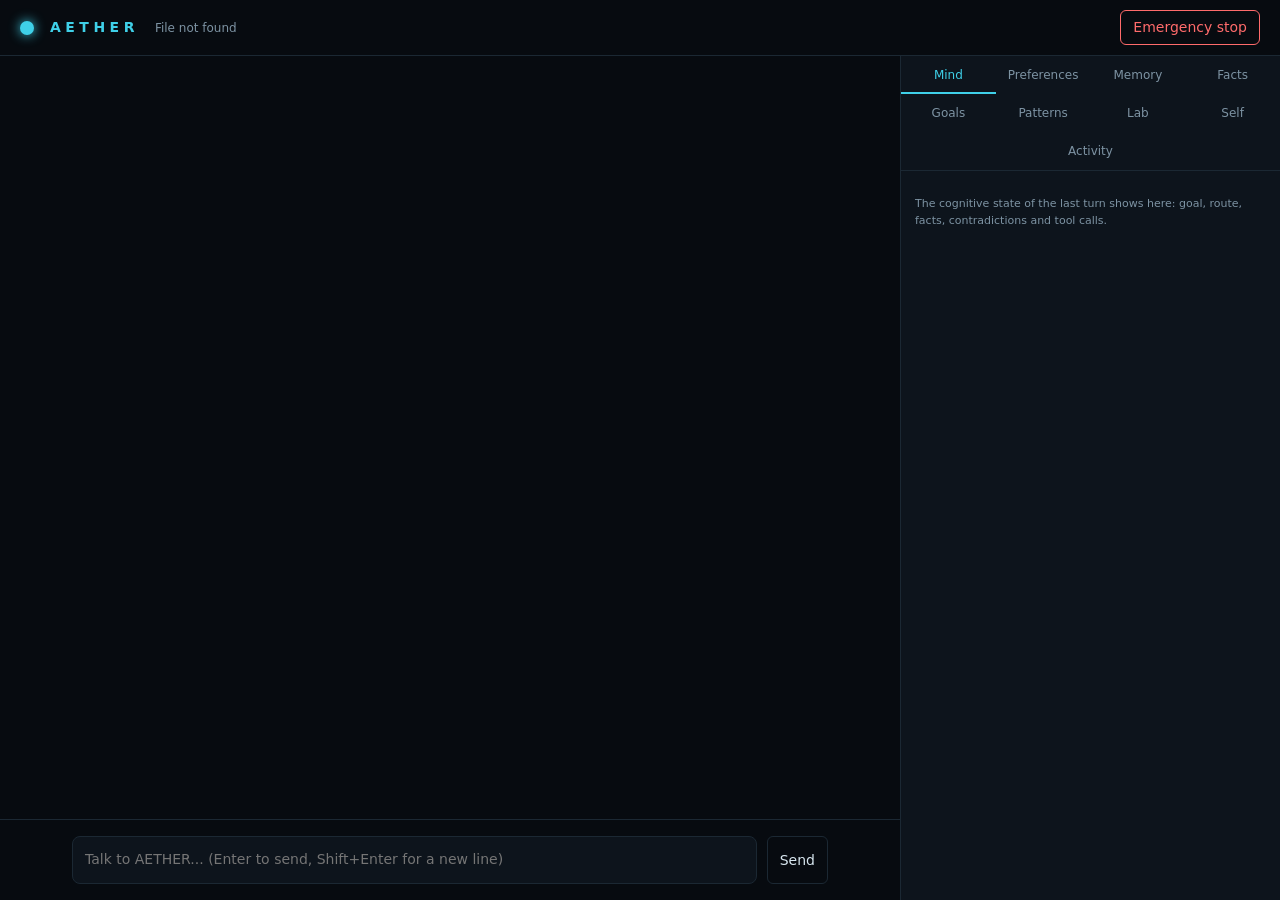
==== aether/interface/web/index.html @ 166e921b "Phase 11: encryption at rest, prompt-injection defence and suite, proactive engine, real-model evals" ====
<!doctype html>
<html lang="en">
<head>
<meta charset="utf-8">
<meta name="viewport" content="width=device-width, initial-scale=1">
<title>AETHER</title>
<style>
  :root {
    --bg: #070b10; --panel: #0d141c; --line: #1b2833; --text: #d7e6ef; --muted: #7d93a3;
    --accent: #3fd0e8; --accent-dim: #3fd0e81f; --warn: #f2b84b; --bad: #ff6b6b; --good: #5fd38d;
  }
  * { box-sizing: border-box; }
  body { margin: 0; background: var(--bg); color: var(--text); font: 14px/1.5 "Segoe UI", system-ui, sans-serif;
         height: 100vh; display: grid; grid-template-columns: 1fr 380px; grid-template-rows: 56px 1fr; }
  header { grid-column: 1 / 3; display: flex; align-items: center; gap: 16px; padding: 0 20px;
           border-bottom: 1px solid var(--line); }
  .logo { font-weight: 600; letter-spacing: .32em; color: var(--accent); }
  .orb { width: 14px; height: 14px; border-radius: 50%; background: var(--accent);
         box-shadow: 0 0 12px var(--accent); animation: pulse 2.4s ease-in-out infinite; }
  .orb.thinking { animation-duration: .6s; }
  @keyframes pulse { 50% { opacity: .35; transform: scale(.8); } }
  #status { color: var(--muted); font-size: 12px; flex: 1; }
  button { background: transparent; color: var(--text); border: 1px solid var(--line); border-radius: 6px;
           padding: 6px 12px; cursor: pointer; font: inherit; }
  button:hover { border-color: var(--accent); }
  #stop { border-color: var(--bad); color: var(--bad); }
  #stop.on { background: var(--bad); color: #000; }
  main { display: flex; flex-direction: column; min-height: 0; }
  #log { flex: 1; overflow-y: auto; padding: 24px max(24px, 8%); }
  .msg { max-width: 760px; margin: 0 0 18px; white-space: pre-wrap; }
  .msg.you { margin-left: auto; background: var(--accent-dim); border: 1px solid #3fd0e840;
             padding: 10px 14px; border-radius: 10px; width: fit-content; }
  .msg.ai::before { content: "AETHER"; display: block; font-size: 11px; letter-spacing: .2em; color: var(--accent); }
  .notice { color: var(--muted); font-size: 12px; margin: -10px 0 16px; }
  .notice.proactive { color: var(--warn); margin: 0 0 16px; white-space: pre-wrap; }
  form { display: flex; gap: 10px; padding: 16px max(24px, 8%); border-top: 1px solid var(--line); }
  textarea { flex: 1; resize: none; height: 48px; background: var(--panel); color: var(--text);
             border: 1px solid var(--line); border-radius: 8px; padding: 12px; font: inherit; }
  textarea:focus { outline: none; border-color: var(--accent); }
  aside { border-left: 1px solid var(--line); background: var(--panel); display: flex; flex-direction: column; min-height: 0; }
  nav { display: flex; flex-wrap: wrap; border-bottom: 1px solid var(--line); }
  nav button { flex: 1 0 25%; border: 0; border-radius: 0; padding: 10px 4px; color: var(--muted); font-size: 12px; }
  nav button.active { color: var(--accent); box-shadow: inset 0 -2px var(--accent); }
  #panel { flex: 1; overflow-y: auto; padding: 14px; font-size: 13px; }
  .row { border-bottom: 1px solid var(--line); padding: 8px 0; display: flex; gap: 8px; align-items: flex-start; }
  .row .grow { flex: 1; } .tag { font-size: 11px; color: var(--muted); }
  .row button { padding: 2px 8px; font-size: 11px; }
  h4 { margin: 14px 0 6px; font-size: 11px; letter-spacing: .15em; color: var(--accent); text-transform: uppercase; }
  .ok { color: var(--good); } .no { color: var(--bad); }
  #modal { position: fixed; inset: 0; background: #000a; display: none; place-items: center; }
  #modal .box { background: var(--panel); border: 1px solid var(--warn); border-radius: 10px; padding: 20px;
                max-width: 520px; white-space: pre-wrap; }
  #modal .box b { color: var(--warn); }
  @media (max-width: 860px) { body { grid-template-columns: 1fr; } aside { display: none; } }
</style>
</head>
<body>
<header>
  <div class="orb" id="orb"></div><div class="logo">AETHER</div>
  <div id="status">connecting...</div>
  <button id="stop" title="Block every computer action immediately">Emergency stop</button>
</header>
<main>
  <div id="log"></div>
  <form id="f"><textarea id="t" placeholder="Talk to AETHER... (Enter to send, Shift+Enter for a new line)"></textarea><button>Send</button></form>
</main>
<aside>
  <nav>
    <button data-tab="mind" class="active">Mind</button><button data-tab="prefs">Preferences</button>
    <button data-tab="memory">Memory</button><button data-tab="facts">Facts</button>
    <button data-tab="goals">Goals</button><button data-tab="patterns">Patterns</button><button data-tab="lab">Lab</button><button data-tab="self">Self</button><button data-tab="activity">Activity</button>
  </nav>
  <div id="panel"></div>
</aside>
<div id="modal"><div class="box"><b>Permission needed</b><p id="mtext"></p>
  <button id="allow">Allow</button> <button id="deny">Deny</button></div></div>
<script>
const $ = s => document.querySelector(s);
const esc = s => String(s ?? "").replace(/[&<>"]/g, c => ({"&":"&amp;","<":"&lt;",">":"&gt;",'"':"&quot;"}[c]));
let tab = "mind", lastState = null, pendingId = null;

async function api(path, opts = {}) {
  const r = await fetch(path, {headers: {"Content-Type": "application/json"}, ...opts});
  if (!r.ok) throw new Error((await r.json().catch(() => ({}))).detail || r.statusText);
  return r.json();
}
function add(cls, text) {
  const d = document.createElement("div"); d.className = cls; d.textContent = text;
  $("#log").appendChild(d); $("#log").scrollTop = 1e9;
}
function rate() {
  const d = document.createElement("div"); d.className = "notice";
  d.innerHTML = '<button data-v="1">👍</button> <button data-v="-1">👎</button>';
  d.querySelectorAll("button").forEach(b => b.onclick = async () => {
    await api("/api/feedback", {method: "POST", body: JSON.stringify({value: +b.dataset.v})}); d.textContent = "· thanks, noted"; });
  $("#log").appendChild(d);
}
async function refreshStatus() {
  const s = await api("/api/status");
  $("#status").textContent = (s.model_loaded ? "model loaded" : "no model: " + s.problem) +
    ` · ${s.embeddings} · ${s.memories} memories · ${s.facts} facts · network ${s.network ? "on" : "off"}`;
  $("#stop").classList.toggle("on", s.emergency_stop);
  $("#stop").textContent = s.emergency_stop ? "Stopped (click to resume)" : "Emergency stop";
}
$("#f").onsubmit = async e => {
  e.preventDefault();
  const text = $("#t").value.trim(); if (!text) return;
  $("#t").value = ""; add("msg you", text); $("#orb").classList.add("thinking");
  try {
    const r = await api("/api/chat", {method: "POST", body: JSON.stringify({text})});
    r.notices.forEach(n => add("notice", "· " + n)); add("msg ai", r.text); rate();
    lastState = r.state; render();
  } catch (err) { add("notice", "error: " + err.message); }
  $("#orb").classList.remove("thinking"); refreshStatus();
};
$("#t").onkeydown = e => { if (e.key === "Enter" && !e.shiftKey) { e.preventDefault(); $("#f").requestSubmit(); } };
$("#stop").onclick = async () => {
  const on = !$("#stop").classList.contains("on");
  await api(`/api/stop?engaged=${on}`, {method: "POST"}); refreshStatus();
};
document.querySelectorAll("nav button").forEach(b => b.onclick = () => {
  document.querySelectorAll("nav button").forEach(x => x.classList.remove("active"));
  b.classList.add("active"); tab = b.dataset.tab; render();
});
async function render() {
  const p = $("#panel");
  if (tab === "mind") {
    const s = lastState;
    if (!s) { p.innerHTML = '<p class="tag">The cognitive state of the last turn shows here: goal, route, facts, contradictions and tool calls.</p>'; return; }
    const list = (t, xs) => `<h4>${t}</h4>` + (xs && xs.length ? xs.map(x => `<div class="row">${esc(x)}</div>`).join("") : '<div class="tag">none</div>');
    p.innerHTML = `<h4>Goal</h4>${esc(s.current_goal)}<h4>Topic</h4>${esc(s.active_topic)}
      <h4>Route</h4>${esc(s.route.join(" + "))}<h4>Wellbeing</h4>${esc(s.wellness)}<h4>Confidence</h4>${(s.confidence*100).toFixed(0)}%`
      + list("Known facts", s.known_facts) + list("Contradictions", s.contradictions)
      + list("Uncertain", s.uncertain_hypotheses) + list("Tool calls", s.tool_log);
  } else if (tab === "prefs") {
    const prefs = await api("/api/preferences");
    p.innerHTML = `<div class="row"><input id="np" class="grow" placeholder="Add your own rule..." style="background:var(--bg);color:var(--text);border:1px solid var(--line);padding:6px"><button id="addp">Add</button></div>` +
      (prefs.map(x => `<div class="row"><div class="grow"><span class="${x.active ? "ok" : "no"}">${x.active ? "on" : "off"}</span> ${esc(x.instruction)}<div class="tag">${esc(x.key)} · ${esc(x.source)} · conf ${x.confidence.toFixed(2)}</div></div>
        <button data-k="${esc(x.key)}" data-a="${x.active ? "off" : "on"}">${x.active ? "Disable" : "Enable"}</button><button data-k="${esc(x.key)}" data-a="delete">Delete</button></div>`).join("") || '<p class="tag">Nothing learned yet. Tell AETHER what you like or hate about its replies.</p>');
    $("#addp").onclick = async () => { await api("/api/preferences", {method: "POST", body: JSON.stringify({key: "", action: "add", value: $("#np").value})}); render(); };
    p.querySelectorAll("button[data-k]").forEach(b => b.onclick = async () => {
      await api("/api/preferences", {method: "POST", body: JSON.stringify({key: b.dataset.k, action: b.dataset.a})}); render(); });
  } else if (tab === "memory") {
    const ms = await api("/api/memories");
    p.innerHTML = ms.map(m => `<div class="row"><div class="grow">${esc(m.text.slice(0, 220))}<div class="tag">#${m.id} · ${m.layer} · ${m.source} · conf ${m.confidence.toFixed(2)}</div></div><button data-m="${m.id}">Forget</button></div>`).join("") || '<p class="tag">No memories yet.</p>';
    p.querySelectorAll("button[data-m]").forEach(b => b.onclick = async () => { await api("/api/memories/" + b.dataset.m, {method: "DELETE"}); render(); });
  } else if (tab === "facts") {
    const fs = await api("/api/facts");
    p.innerHTML = fs.map(f => `<div class="row"><div class="grow">${esc(f.s)} <span class="tag">${esc(f.p)}</span> ${esc(f.o)}<div class="tag">${f.source} · ${f.confidence.toFixed(2)}</div></div><button data-f="${f.id}">Retract</button></div>`).join("") || '<p class="tag">The knowledge graph is empty.</p>';
    p.querySelectorAll("button[data-f]").forEach(b => b.onclick = async () => { await api("/api/facts/" + b.dataset.f, {method: "DELETE"}); render(); });
  } else if (tab === "goals") {
    const g = await api("/api/goals"), rem = await api("/api/reminders");
    p.innerHTML = `<div class="row"><input id="ng" class="grow" placeholder="Give AETHER a multi-step goal..." style="background:var(--bg);color:var(--text);border:1px solid var(--line);padding:6px"><button id="addg">Start</button></div>`
      + "<h4>Goals</h4>" + (g.goals.map(x => `<div class="row"><div class="grow">${esc(x.text)}<div class="tag">#${x.id} · ${x.status}</div></div><button data-g="${x.id}">Details</button>${x.status === "running" ? `<button data-c="${x.id}">Cancel</button>` : ""}</div>`).join("") || '<div class="tag">none</div>')
      + "<h4>Progress</h4>" + (g.progress.slice(-8).map(m => `<div class="tag">${esc(m)}</div>`).join("") || '<div class="tag">idle</div>')
      + "<h4>Reminders</h4>" + (rem.map(r => `<div class="row"><div class="grow">${esc(r.text)}<div class="tag">due ${r.due}</div></div><button data-r="${r.id}">Done</button></div>`).join("") || '<div class="tag">none</div>');
    $("#addg").onclick = async () => { await api("/api/goals", {method: "POST", body: JSON.stringify({text: $("#ng").value})}); render(); };
    p.querySelectorAll("button[data-g]").forEach(b => b.onclick = async () => {
      const d = await api("/api/goals/" + b.dataset.g); add("msg ai", d.report || d.tasks.map(t => `[${t.status}] (${t.agent}) ${t.description}`).join("\n")); });
    p.querySelectorAll("button[data-c]").forEach(b => b.onclick = async () => { await api(`/api/goals/${b.dataset.c}/cancel`, {method: "POST"}); render(); });
    p.querySelectorAll("button[data-r]").forEach(b => b.onclick = async () => { await api(`/api/reminders/${b.dataset.r}?status=done`, {method: "POST"}); render(); });
  } else if (tab === "patterns") {
    const os = await api("/api/observations");
    p.innerHTML = '<p class="tag">Patterns AETHER noticed. They are only used after you confirm them, and they are never diagnoses.</p>' +
      (os.map(o => `<div class="row"><div class="grow">${esc(o.text)}<div class="tag">${o.status} · conf ${o.confidence.toFixed(2)} · ${esc(o.evidence.slice(-1)[0] || "")}</div></div>
        ${o.status !== "confirmed" ? `<button data-o="${o.id}" data-s="confirmed">Confirm</button>` : ""}${o.status !== "rejected" ? `<button data-o="${o.id}" data-s="rejected">Reject</button>` : ""}<button data-o="${o.id}" data-s="delete">Delete</button></div>`).join("") || '<p class="tag">Nothing noticed yet.</p>');
    p.querySelectorAll("button[data-o]").forEach(b => b.onclick = async () => { await api(`/api/observations/${b.dataset.o}?status=${b.dataset.s}`, {method: "POST"}); render(); });
  } else if (tab === "lab") {
    const inp = 'style="width:100%;background:var(--bg);color:var(--text);border:1px solid var(--line);padding:6px;margin:4px 0"';
    const [cases, overrides] = await Promise.all([api("/api/eval"), api("/api/settings")]);
    p.innerHTML = `<h4>Optimization workspace</h4>
      <textarea id="ot" ${inp} rows="3" placeholder="essay:3:5:Wed; gym:1:3:Sun; slides:2:4:Fri"></textarea>
      <input id="oh" ${inp} value="4,4,4,4,4,6,6" title="hours per day, Mon..Sun">
      <select id="oa" ${inp}><option value="auto">GA vs annealing (best plan)</option><option value="pareto">NSGA-II (trade-off options)</option>
      <option value="tabu">Tabu search</option><option value="exact">Exact solver (name:hours:day[:after])</option></select>
      <button id="orun">Optimize</button><pre id="oout" style="white-space:pre-wrap"></pre>
      <h4>Retrieval eval set</h4>
      <input id="eq" ${inp} placeholder="a message, e.g. why does my flask app crash"><input id="ee" ${inp} placeholder="memory text that should come back (empty = nothing)">
      <button id="eadd">Add case</button> <button id="tune">Tune retrieval</button><pre id="tout" style="white-space:pre-wrap"></pre>`
      + cases.map(c => `<div class="row"><div class="grow">${esc(c.query)}<div class="tag">expect: ${esc(c.expect || "nothing")}</div></div><button data-e="${c.id}">Remove</button></div>`).join("")
      + `<h4>Learned settings</h4>` + (overrides.map(o => `<div class="row"><div class="grow">${esc(o.section)}.${esc(o.key)} = ${esc(o.value)}<div class="tag">was ${esc(o.previous)} · ${esc(o.reason)}</div></div><button data-rs="${esc(o.section)}" data-rk="${esc(o.key)}">Revert</button></div>`).join("") || '<div class="tag">none; aether.toml values are in use</div>');
    $("#orun").onclick = async () => { $("#oout").textContent = "running...";
      const r = await api("/api/optimize", {method: "POST", body: JSON.stringify({tasks: $("#ot").value, hours_per_day: $("#oh").value, algorithm: $("#oa").value})});
      $("#oout").textContent = r.text; };
    $("#eadd").onclick = async () => { await api("/api/eval", {method: "POST", body: JSON.stringify({query: $("#eq").value, expect: $("#ee").value})}); render(); };
    $("#tune").onclick = async () => { $("#tout").textContent = "tuning...";
      try { const r = await api("/api/tune", {method: "POST"});
        $("#tout").textContent = `F1 ${r.f1_before} -> ${r.f1_after} on ${r.cases} cases\nproposed ${JSON.stringify(r.proposed)}`;
        if (r.worth_applying && confirm("Apply the proposed retrieval settings?")) {
          await api("/api/settings", {method: "POST", body: JSON.stringify({section: "memory", values: r.proposed, reason: `PSO tuning F1 ${r.f1_before}->${r.f1_after}`})}); render(); }
      } catch (e) { $("#tout").textContent = e.message; } };
    p.querySelectorAll("button[data-e]").forEach(b => b.onclick = async () => { await api("/api/eval/" + b.dataset.e, {method: "DELETE"}); render(); });
    p.querySelectorAll("button[data-rs]").forEach(b => b.onclick = async () => {
      await api(`/api/settings/revert?section=${b.dataset.rs}&key=${b.dataset.rk}`, {method: "POST"}); render(); });
  } else if (tab === "self") {
    const [m, props, revs] = await Promise.all([api("/api/metrics"), api("/api/proposals"), api("/api/reviews")]);
    const kv = (k, v) => `<div class="row"><div class="grow">${k}</div><div>${esc(v)}</div></div>`;
    p.innerHTML = `<h4>Last 7 days</h4>` + (m.turns ? kv("Turns", m.turns) + kv("Median reply", (m.latency_ms.median/1000).toFixed(1) + " s")
      + kv("p95 reply", (m.latency_ms.p95/1000).toFixed(1) + " s") + kv("Tool success", m.tool_success_rate == null ? "n/a" : (m.tool_success_rate*100).toFixed(0) + "%")
      + kv("Verifier corrections", (m.verifier_revision_rate*100).toFixed(0) + "%") + kv("Feedback", `👍 ${m.feedback.positive} · 👎 ${m.feedback.negative}`)
      + kv("Routes", Object.entries(m.routes).map(([k, v]) => `${k} ${v}`).join(", ")) + kv("Avg confidence", (m.avg_confidence*100).toFixed(0) + "%")
      : '<div class="tag">No turns measured yet.</div>')
      + `<h4>Improvement proposals</h4>` + (props.filter(x => x.status === "proposed").map(x => `<div class="row"><div class="grow">${esc(x.title)}<div class="tag">${esc(x.rationale)}</div></div>
         <button data-p="${x.id}" data-a="true">Approve</button><button data-p="${x.id}" data-a="false">Decline</button></div>`).join("") || '<div class="tag">Nothing to change right now.</div>')
      + `<h4>Self-reviews of goals</h4>` + (revs.map(r => `<div class="row"><div class="grow">goal #${r.goal_id} · ${esc(r.status)} · ${(r.score*100).toFixed(0)}%<div class="tag">${esc(r.went_wrong)} ${r.lesson ? "Lesson: " + esc(r.lesson) : ""}</div></div></div>`).join("") || '<div class="tag">No finished goals yet.</div>');
    p.querySelectorAll("button[data-p]").forEach(b => b.onclick = async () => {
      const r = await api(`/api/proposals/${b.dataset.p}?approve=${b.dataset.a}`, {method: "POST"}); add("notice", "· " + r.message); render(); });
  } else {
    const a = await api("/api/audit"), j = await api("/api/journal");
    p.innerHTML = '<div class="row"><div class="grow"><h4 style="margin:0">File changes</h4></div><button id="undo">Undo last</button></div>' +
      (j.slice(0, 8).map(e => `<div class="tag">${esc(e.op)} ${esc(e.src)} ${e.undone ? "(undone)" : ""}</div>`).join("") || '<div class="tag">none</div>') + "<h4>Access log</h4><div id='acc'></div>";
    $("#undo").onclick = async () => { const r = await api("/api/undo", {method: "POST"}); add("notice", "· " + r.message); render(); };
    $("#acc").innerHTML = a.map(e => `<div class="row"><div class="grow"><span class="${e.allowed ? "ok" : "no"}">${e.allowed ? "allowed" : "blocked"}</span> ${esc(e.action)}<div class="tag">${esc(e.target)} · ${esc(e.reason)} · ${new Date(e.t*1000).toLocaleTimeString()}</div></div></div>`).join("") || '<p class="tag">Nothing accessed yet.</p>';
  }
}
async function pollPending() {
  try {
    const items = await api("/api/pending");
    if (items.length && pendingId !== items[0].id) {
      pendingId = items[0].id; $("#mtext").textContent = items[0].prompt; $("#modal").style.display = "grid";
    }
  } catch {}
}
async function answer(allow) {
  $("#modal").style.display = "none";
  await api(`/api/pending/${pendingId}?allow=${allow}`, {method: "POST"}); pendingId = null;
}
$("#allow").onclick = () => answer(true); $("#deny").onclick = () => answer(false);
async function pollNotifications() {
  try {
    const r = await api("/api/notifications");
    r.items.forEach(n => { add("notice proactive", `◆ ${n.title}: ${n.body}`);
      if (document.hidden && window.Notification && Notification.permission === "granted") new Notification("AETHER: " + n.title, {body: n.body}); });
  } catch {}
}
if (window.Notification && Notification.permission === "default") Notification.requestPermission().catch(() => {});
setInterval(pollNotifications, 30000); pollNotifications();
setInterval(pollPending, 700); refreshStatus().catch(e => $("#status").textContent = e.message); render();
</script>
</body>
</html>
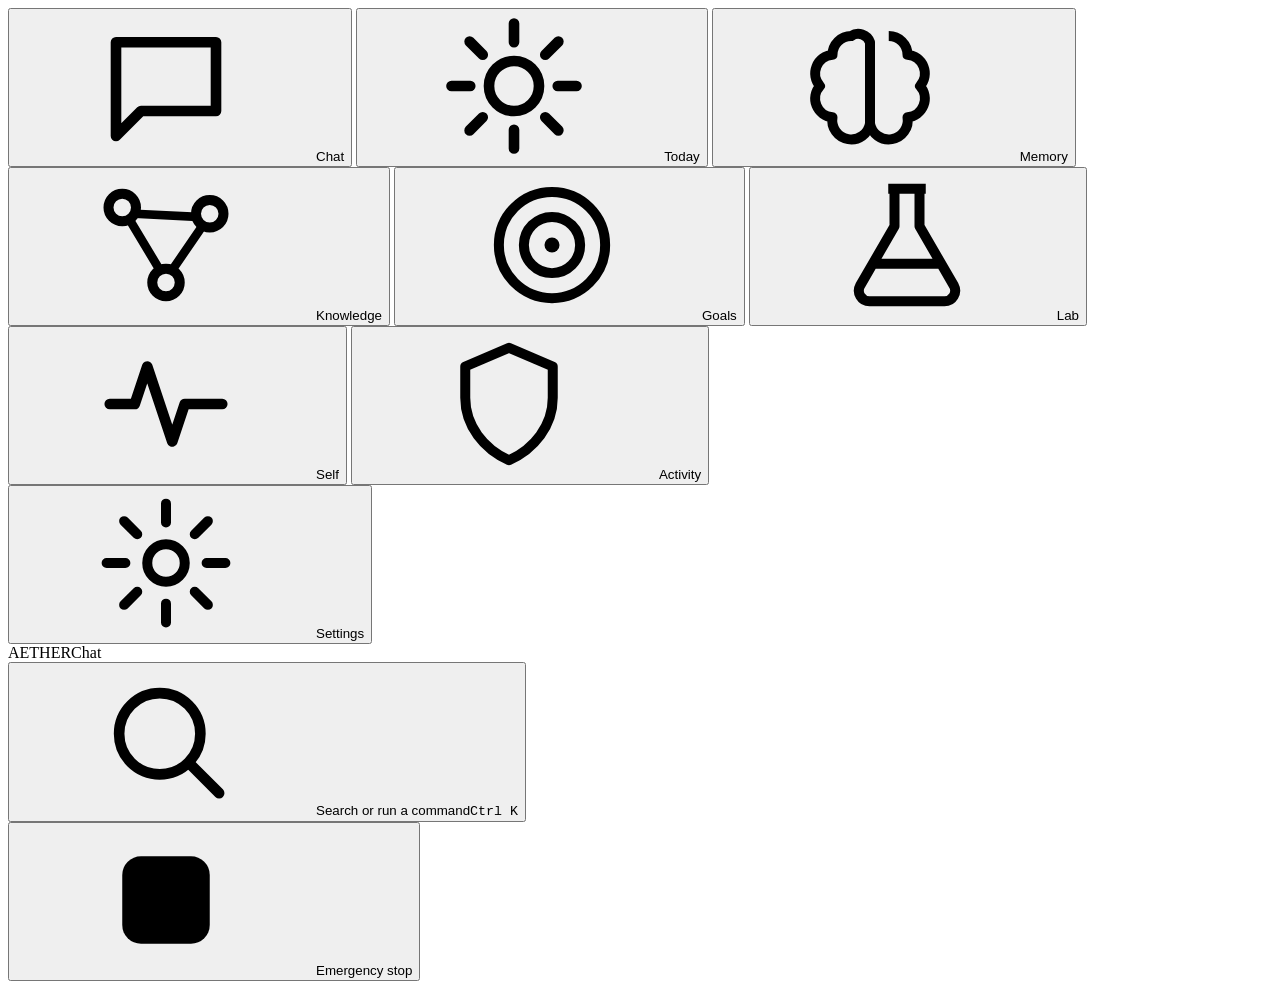
==== commit 9e4a2753: "Web app: streaming chat with live pipeline, conversations, knowledge map, command palette, voice and" ====
--- a/aether/interface/web/index.html
+++ b/aether/interface/web/index.html
@@ -1,241 +1,90 @@
 <!doctype html>
-<html lang="en">
+<html lang="en" data-theme="dark">
 <head>
 <meta charset="utf-8">
 <meta name="viewport" content="width=device-width, initial-scale=1">
 <title>AETHER</title>
-<style>
-  :root {
-    --bg: #070b10; --panel: #0d141c; --line: #1b2833; --text: #d7e6ef; --muted: #7d93a3;
-    --accent: #3fd0e8; --accent-dim: #3fd0e81f; --warn: #f2b84b; --bad: #ff6b6b; --good: #5fd38d;
-  }
-  * { box-sizing: border-box; }
-  body { margin: 0; background: var(--bg); color: var(--text); font: 14px/1.5 "Segoe UI", system-ui, sans-serif;
-         height: 100vh; display: grid; grid-template-columns: 1fr 380px; grid-template-rows: 56px 1fr; }
-  header { grid-column: 1 / 3; display: flex; align-items: center; gap: 16px; padding: 0 20px;
-           border-bottom: 1px solid var(--line); }
-  .logo { font-weight: 600; letter-spacing: .32em; color: var(--accent); }
-  .orb { width: 14px; height: 14px; border-radius: 50%; background: var(--accent);
-         box-shadow: 0 0 12px var(--accent); animation: pulse 2.4s ease-in-out infinite; }
-  .orb.thinking { animation-duration: .6s; }
-  @keyframes pulse { 50% { opacity: .35; transform: scale(.8); } }
-  #status { color: var(--muted); font-size: 12px; flex: 1; }
-  button { background: transparent; color: var(--text); border: 1px solid var(--line); border-radius: 6px;
-           padding: 6px 12px; cursor: pointer; font: inherit; }
-  button:hover { border-color: var(--accent); }
-  #stop { border-color: var(--bad); color: var(--bad); }
-  #stop.on { background: var(--bad); color: #000; }
-  main { display: flex; flex-direction: column; min-height: 0; }
-  #log { flex: 1; overflow-y: auto; padding: 24px max(24px, 8%); }
-  .msg { max-width: 760px; margin: 0 0 18px; white-space: pre-wrap; }
-  .msg.you { margin-left: auto; background: var(--accent-dim); border: 1px solid #3fd0e840;
-             padding: 10px 14px; border-radius: 10px; width: fit-content; }
-  .msg.ai::before { content: "AETHER"; display: block; font-size: 11px; letter-spacing: .2em; color: var(--accent); }
-  .notice { color: var(--muted); font-size: 12px; margin: -10px 0 16px; }
-  .notice.proactive { color: var(--warn); margin: 0 0 16px; white-space: pre-wrap; }
-  form { display: flex; gap: 10px; padding: 16px max(24px, 8%); border-top: 1px solid var(--line); }
-  textarea { flex: 1; resize: none; height: 48px; background: var(--panel); color: var(--text);
-             border: 1px solid var(--line); border-radius: 8px; padding: 12px; font: inherit; }
-  textarea:focus { outline: none; border-color: var(--accent); }
-  aside { border-left: 1px solid var(--line); background: var(--panel); display: flex; flex-direction: column; min-height: 0; }
-  nav { display: flex; flex-wrap: wrap; border-bottom: 1px solid var(--line); }
-  nav button { flex: 1 0 25%; border: 0; border-radius: 0; padding: 10px 4px; color: var(--muted); font-size: 12px; }
-  nav button.active { color: var(--accent); box-shadow: inset 0 -2px var(--accent); }
-  #panel { flex: 1; overflow-y: auto; padding: 14px; font-size: 13px; }
-  .row { border-bottom: 1px solid var(--line); padding: 8px 0; display: flex; gap: 8px; align-items: flex-start; }
-  .row .grow { flex: 1; } .tag { font-size: 11px; color: var(--muted); }
-  .row button { padding: 2px 8px; font-size: 11px; }
-  h4 { margin: 14px 0 6px; font-size: 11px; letter-spacing: .15em; color: var(--accent); text-transform: uppercase; }
-  .ok { color: var(--good); } .no { color: var(--bad); }
-  #modal { position: fixed; inset: 0; background: #000a; display: none; place-items: center; }
-  #modal .box { background: var(--panel); border: 1px solid var(--warn); border-radius: 10px; padding: 20px;
-                max-width: 520px; white-space: pre-wrap; }
-  #modal .box b { color: var(--warn); }
-  @media (max-width: 860px) { body { grid-template-columns: 1fr; } aside { display: none; } }
-</style>
+<meta name="color-scheme" content="dark light">
+<link rel="icon" href="data:image/svg+xml,%3Csvg xmlns='http://www.w3.org/2000/svg' viewBox='0 0 64 64'%3E%3Ccircle cx='32' cy='32' r='28' fill='none' stroke='%233fd0e8' stroke-width='4'/%3E%3Ccircle cx='32' cy='32' r='10' fill='%233fd0e8'/%3E%3C/svg%3E">
+<link rel="stylesheet" href="/static/app.css">
 </head>
 <body>
-<header>
-  <div class="orb" id="orb"></div><div class="logo">AETHER</div>
-  <div id="status">connecting...</div>
-  <button id="stop" title="Block every computer action immediately">Emergency stop</button>
-</header>
-<main>
-  <div id="log"></div>
-  <form id="f"><textarea id="t" placeholder="Talk to AETHER... (Enter to send, Shift+Enter for a new line)"></textarea><button>Send</button></form>
-</main>
-<aside>
-  <nav>
-    <button data-tab="mind" class="active">Mind</button><button data-tab="prefs">Preferences</button>
-    <button data-tab="memory">Memory</button><button data-tab="facts">Facts</button>
-    <button data-tab="goals">Goals</button><button data-tab="patterns">Patterns</button><button data-tab="lab">Lab</button><button data-tab="self">Self</button><button data-tab="activity">Activity</button>
+<div id="app">
+  <nav id="rail" aria-label="Main">
+    <div class="rail-logo" title="AETHER"><div class="mini-orb"></div></div>
+    <button data-view="chat" class="active" title="Chat (Ctrl+1)"><svg><use href="#i-chat"/></svg><span>Chat</span></button>
+    <button data-view="today" title="Today (Ctrl+2)"><svg><use href="#i-sun"/></svg><span>Today</span></button>
+    <button data-view="memory" title="Memory (Ctrl+3)"><svg><use href="#i-brain"/></svg><span>Memory</span></button>
+    <button data-view="knowledge" title="Knowledge (Ctrl+4)"><svg><use href="#i-graph"/></svg><span>Knowledge</span></button>
+    <button data-view="goals" title="Goals (Ctrl+5)"><svg><use href="#i-target"/></svg><span>Goals</span></button>
+    <button data-view="lab" title="Lab (Ctrl+6)"><svg><use href="#i-flask"/></svg><span>Lab</span></button>
+    <button data-view="self" title="Self (Ctrl+7)"><svg><use href="#i-pulse"/></svg><span>Self</span></button>
+    <button data-view="activity" title="Activity (Ctrl+8)"><svg><use href="#i-shield"/></svg><span>Activity</span></button>
+    <div class="rail-spacer"></div>
+    <button data-view="settings" title="Settings (Ctrl+,)"><svg><use href="#i-gear"/></svg><span>Settings</span></button>
   </nav>
-  <div id="panel"></div>
-</aside>
-<div id="modal"><div class="box"><b>Permission needed</b><p id="mtext"></p>
-  <button id="allow">Allow</button> <button id="deny">Deny</button></div></div>
-<script>
-const $ = s => document.querySelector(s);
-const esc = s => String(s ?? "").replace(/[&<>"]/g, c => ({"&":"&amp;","<":"&lt;",">":"&gt;",'"':"&quot;"}[c]));
-let tab = "mind", lastState = null, pendingId = null;
 
-async function api(path, opts = {}) {
-  const r = await fetch(path, {headers: {"Content-Type": "application/json"}, ...opts});
-  if (!r.ok) throw new Error((await r.json().catch(() => ({}))).detail || r.statusText);
-  return r.json();
-}
-function add(cls, text) {
-  const d = document.createElement("div"); d.className = cls; d.textContent = text;
-  $("#log").appendChild(d); $("#log").scrollTop = 1e9;
-}
-function rate() {
-  const d = document.createElement("div"); d.className = "notice";
-  d.innerHTML = '<button data-v="1">👍</button> <button data-v="-1">👎</button>';
-  d.querySelectorAll("button").forEach(b => b.onclick = async () => {
-    await api("/api/feedback", {method: "POST", body: JSON.stringify({value: +b.dataset.v})}); d.textContent = "· thanks, noted"; });
-  $("#log").appendChild(d);
-}
-async function refreshStatus() {
-  const s = await api("/api/status");
-  $("#status").textContent = (s.model_loaded ? "model loaded" : "no model: " + s.problem) +
-    ` · ${s.embeddings} · ${s.memories} memories · ${s.facts} facts · network ${s.network ? "on" : "off"}`;
-  $("#stop").classList.toggle("on", s.emergency_stop);
-  $("#stop").textContent = s.emergency_stop ? "Stopped (click to resume)" : "Emergency stop";
-}
-$("#f").onsubmit = async e => {
-  e.preventDefault();
-  const text = $("#t").value.trim(); if (!text) return;
-  $("#t").value = ""; add("msg you", text); $("#orb").classList.add("thinking");
-  try {
-    const r = await api("/api/chat", {method: "POST", body: JSON.stringify({text})});
-    r.notices.forEach(n => add("notice", "· " + n)); add("msg ai", r.text); rate();
-    lastState = r.state; render();
-  } catch (err) { add("notice", "error: " + err.message); }
-  $("#orb").classList.remove("thinking"); refreshStatus();
-};
-$("#t").onkeydown = e => { if (e.key === "Enter" && !e.shiftKey) { e.preventDefault(); $("#f").requestSubmit(); } };
-$("#stop").onclick = async () => {
-  const on = !$("#stop").classList.contains("on");
-  await api(`/api/stop?engaged=${on}`, {method: "POST"}); refreshStatus();
-};
-document.querySelectorAll("nav button").forEach(b => b.onclick = () => {
-  document.querySelectorAll("nav button").forEach(x => x.classList.remove("active"));
-  b.classList.add("active"); tab = b.dataset.tab; render();
-});
-async function render() {
-  const p = $("#panel");
-  if (tab === "mind") {
-    const s = lastState;
-    if (!s) { p.innerHTML = '<p class="tag">The cognitive state of the last turn shows here: goal, route, facts, contradictions and tool calls.</p>'; return; }
-    const list = (t, xs) => `<h4>${t}</h4>` + (xs && xs.length ? xs.map(x => `<div class="row">${esc(x)}</div>`).join("") : '<div class="tag">none</div>');
-    p.innerHTML = `<h4>Goal</h4>${esc(s.current_goal)}<h4>Topic</h4>${esc(s.active_topic)}
-      <h4>Route</h4>${esc(s.route.join(" + "))}<h4>Wellbeing</h4>${esc(s.wellness)}<h4>Confidence</h4>${(s.confidence*100).toFixed(0)}%`
-      + list("Known facts", s.known_facts) + list("Contradictions", s.contradictions)
-      + list("Uncertain", s.uncertain_hypotheses) + list("Tool calls", s.tool_log);
-  } else if (tab === "prefs") {
-    const prefs = await api("/api/preferences");
-    p.innerHTML = `<div class="row"><input id="np" class="grow" placeholder="Add your own rule..." style="background:var(--bg);color:var(--text);border:1px solid var(--line);padding:6px"><button id="addp">Add</button></div>` +
-      (prefs.map(x => `<div class="row"><div class="grow"><span class="${x.active ? "ok" : "no"}">${x.active ? "on" : "off"}</span> ${esc(x.instruction)}<div class="tag">${esc(x.key)} · ${esc(x.source)} · conf ${x.confidence.toFixed(2)}</div></div>
-        <button data-k="${esc(x.key)}" data-a="${x.active ? "off" : "on"}">${x.active ? "Disable" : "Enable"}</button><button data-k="${esc(x.key)}" data-a="delete">Delete</button></div>`).join("") || '<p class="tag">Nothing learned yet. Tell AETHER what you like or hate about its replies.</p>');
-    $("#addp").onclick = async () => { await api("/api/preferences", {method: "POST", body: JSON.stringify({key: "", action: "add", value: $("#np").value})}); render(); };
-    p.querySelectorAll("button[data-k]").forEach(b => b.onclick = async () => {
-      await api("/api/preferences", {method: "POST", body: JSON.stringify({key: b.dataset.k, action: b.dataset.a})}); render(); });
-  } else if (tab === "memory") {
-    const ms = await api("/api/memories");
-    p.innerHTML = ms.map(m => `<div class="row"><div class="grow">${esc(m.text.slice(0, 220))}<div class="tag">#${m.id} · ${m.layer} · ${m.source} · conf ${m.confidence.toFixed(2)}</div></div><button data-m="${m.id}">Forget</button></div>`).join("") || '<p class="tag">No memories yet.</p>';
-    p.querySelectorAll("button[data-m]").forEach(b => b.onclick = async () => { await api("/api/memories/" + b.dataset.m, {method: "DELETE"}); render(); });
-  } else if (tab === "facts") {
-    const fs = await api("/api/facts");
-    p.innerHTML = fs.map(f => `<div class="row"><div class="grow">${esc(f.s)} <span class="tag">${esc(f.p)}</span> ${esc(f.o)}<div class="tag">${f.source} · ${f.confidence.toFixed(2)}</div></div><button data-f="${f.id}">Retract</button></div>`).join("") || '<p class="tag">The knowledge graph is empty.</p>';
-    p.querySelectorAll("button[data-f]").forEach(b => b.onclick = async () => { await api("/api/facts/" + b.dataset.f, {method: "DELETE"}); render(); });
-  } else if (tab === "goals") {
-    const g = await api("/api/goals"), rem = await api("/api/reminders");
-    p.innerHTML = `<div class="row"><input id="ng" class="grow" placeholder="Give AETHER a multi-step goal..." style="background:var(--bg);color:var(--text);border:1px solid var(--line);padding:6px"><button id="addg">Start</button></div>`
-      + "<h4>Goals</h4>" + (g.goals.map(x => `<div class="row"><div class="grow">${esc(x.text)}<div class="tag">#${x.id} · ${x.status}</div></div><button data-g="${x.id}">Details</button>${x.status === "running" ? `<button data-c="${x.id}">Cancel</button>` : ""}</div>`).join("") || '<div class="tag">none</div>')
-      + "<h4>Progress</h4>" + (g.progress.slice(-8).map(m => `<div class="tag">${esc(m)}</div>`).join("") || '<div class="tag">idle</div>')
-      + "<h4>Reminders</h4>" + (rem.map(r => `<div class="row"><div class="grow">${esc(r.text)}<div class="tag">due ${r.due}</div></div><button data-r="${r.id}">Done</button></div>`).join("") || '<div class="tag">none</div>');
-    $("#addg").onclick = async () => { await api("/api/goals", {method: "POST", body: JSON.stringify({text: $("#ng").value})}); render(); };
-    p.querySelectorAll("button[data-g]").forEach(b => b.onclick = async () => {
-      const d = await api("/api/goals/" + b.dataset.g); add("msg ai", d.report || d.tasks.map(t => `[${t.status}] (${t.agent}) ${t.description}`).join("\n")); });
-    p.querySelectorAll("button[data-c]").forEach(b => b.onclick = async () => { await api(`/api/goals/${b.dataset.c}/cancel`, {method: "POST"}); render(); });
-    p.querySelectorAll("button[data-r]").forEach(b => b.onclick = async () => { await api(`/api/reminders/${b.dataset.r}?status=done`, {method: "POST"}); render(); });
-  } else if (tab === "patterns") {
-    const os = await api("/api/observations");
-    p.innerHTML = '<p class="tag">Patterns AETHER noticed. They are only used after you confirm them, and they are never diagnoses.</p>' +
-      (os.map(o => `<div class="row"><div class="grow">${esc(o.text)}<div class="tag">${o.status} · conf ${o.confidence.toFixed(2)} · ${esc(o.evidence.slice(-1)[0] || "")}</div></div>
-        ${o.status !== "confirmed" ? `<button data-o="${o.id}" data-s="confirmed">Confirm</button>` : ""}${o.status !== "rejected" ? `<button data-o="${o.id}" data-s="rejected">Reject</button>` : ""}<button data-o="${o.id}" data-s="delete">Delete</button></div>`).join("") || '<p class="tag">Nothing noticed yet.</p>');
-    p.querySelectorAll("button[data-o]").forEach(b => b.onclick = async () => { await api(`/api/observations/${b.dataset.o}?status=${b.dataset.s}`, {method: "POST"}); render(); });
-  } else if (tab === "lab") {
-    const inp = 'style="width:100%;background:var(--bg);color:var(--text);border:1px solid var(--line);padding:6px;margin:4px 0"';
-    const [cases, overrides] = await Promise.all([api("/api/eval"), api("/api/settings")]);
-    p.innerHTML = `<h4>Optimization workspace</h4>
-      <textarea id="ot" ${inp} rows="3" placeholder="essay:3:5:Wed; gym:1:3:Sun; slides:2:4:Fri"></textarea>
-      <input id="oh" ${inp} value="4,4,4,4,4,6,6" title="hours per day, Mon..Sun">
-      <select id="oa" ${inp}><option value="auto">GA vs annealing (best plan)</option><option value="pareto">NSGA-II (trade-off options)</option>
-      <option value="tabu">Tabu search</option><option value="exact">Exact solver (name:hours:day[:after])</option></select>
-      <button id="orun">Optimize</button><pre id="oout" style="white-space:pre-wrap"></pre>
-      <h4>Retrieval eval set</h4>
-      <input id="eq" ${inp} placeholder="a message, e.g. why does my flask app crash"><input id="ee" ${inp} placeholder="memory text that should come back (empty = nothing)">
-      <button id="eadd">Add case</button> <button id="tune">Tune retrieval</button><pre id="tout" style="white-space:pre-wrap"></pre>`
-      + cases.map(c => `<div class="row"><div class="grow">${esc(c.query)}<div class="tag">expect: ${esc(c.expect || "nothing")}</div></div><button data-e="${c.id}">Remove</button></div>`).join("")
-      + `<h4>Learned settings</h4>` + (overrides.map(o => `<div class="row"><div class="grow">${esc(o.section)}.${esc(o.key)} = ${esc(o.value)}<div class="tag">was ${esc(o.previous)} · ${esc(o.reason)}</div></div><button data-rs="${esc(o.section)}" data-rk="${esc(o.key)}">Revert</button></div>`).join("") || '<div class="tag">none; aether.toml values are in use</div>');
-    $("#orun").onclick = async () => { $("#oout").textContent = "running...";
-      const r = await api("/api/optimize", {method: "POST", body: JSON.stringify({tasks: $("#ot").value, hours_per_day: $("#oh").value, algorithm: $("#oa").value})});
-      $("#oout").textContent = r.text; };
-    $("#eadd").onclick = async () => { await api("/api/eval", {method: "POST", body: JSON.stringify({query: $("#eq").value, expect: $("#ee").value})}); render(); };
-    $("#tune").onclick = async () => { $("#tout").textContent = "tuning...";
-      try { const r = await api("/api/tune", {method: "POST"});
-        $("#tout").textContent = `F1 ${r.f1_before} -> ${r.f1_after} on ${r.cases} cases\nproposed ${JSON.stringify(r.proposed)}`;
-        if (r.worth_applying && confirm("Apply the proposed retrieval settings?")) {
-          await api("/api/settings", {method: "POST", body: JSON.stringify({section: "memory", values: r.proposed, reason: `PSO tuning F1 ${r.f1_before}->${r.f1_after}`})}); render(); }
-      } catch (e) { $("#tout").textContent = e.message; } };
-    p.querySelectorAll("button[data-e]").forEach(b => b.onclick = async () => { await api("/api/eval/" + b.dataset.e, {method: "DELETE"}); render(); });
-    p.querySelectorAll("button[data-rs]").forEach(b => b.onclick = async () => {
-      await api(`/api/settings/revert?section=${b.dataset.rs}&key=${b.dataset.rk}`, {method: "POST"}); render(); });
-  } else if (tab === "self") {
-    const [m, props, revs] = await Promise.all([api("/api/metrics"), api("/api/proposals"), api("/api/reviews")]);
-    const kv = (k, v) => `<div class="row"><div class="grow">${k}</div><div>${esc(v)}</div></div>`;
-    p.innerHTML = `<h4>Last 7 days</h4>` + (m.turns ? kv("Turns", m.turns) + kv("Median reply", (m.latency_ms.median/1000).toFixed(1) + " s")
-      + kv("p95 reply", (m.latency_ms.p95/1000).toFixed(1) + " s") + kv("Tool success", m.tool_success_rate == null ? "n/a" : (m.tool_success_rate*100).toFixed(0) + "%")
-      + kv("Verifier corrections", (m.verifier_revision_rate*100).toFixed(0) + "%") + kv("Feedback", `👍 ${m.feedback.positive} · 👎 ${m.feedback.negative}`)
-      + kv("Routes", Object.entries(m.routes).map(([k, v]) => `${k} ${v}`).join(", ")) + kv("Avg confidence", (m.avg_confidence*100).toFixed(0) + "%")
-      : '<div class="tag">No turns measured yet.</div>')
-      + `<h4>Improvement proposals</h4>` + (props.filter(x => x.status === "proposed").map(x => `<div class="row"><div class="grow">${esc(x.title)}<div class="tag">${esc(x.rationale)}</div></div>
-         <button data-p="${x.id}" data-a="true">Approve</button><button data-p="${x.id}" data-a="false">Decline</button></div>`).join("") || '<div class="tag">Nothing to change right now.</div>')
-      + `<h4>Self-reviews of goals</h4>` + (revs.map(r => `<div class="row"><div class="grow">goal #${r.goal_id} · ${esc(r.status)} · ${(r.score*100).toFixed(0)}%<div class="tag">${esc(r.went_wrong)} ${r.lesson ? "Lesson: " + esc(r.lesson) : ""}</div></div></div>`).join("") || '<div class="tag">No finished goals yet.</div>');
-    p.querySelectorAll("button[data-p]").forEach(b => b.onclick = async () => {
-      const r = await api(`/api/proposals/${b.dataset.p}?approve=${b.dataset.a}`, {method: "POST"}); add("notice", "· " + r.message); render(); });
-  } else {
-    const a = await api("/api/audit"), j = await api("/api/journal");
-    p.innerHTML = '<div class="row"><div class="grow"><h4 style="margin:0">File changes</h4></div><button id="undo">Undo last</button></div>' +
-      (j.slice(0, 8).map(e => `<div class="tag">${esc(e.op)} ${esc(e.src)} ${e.undone ? "(undone)" : ""}</div>`).join("") || '<div class="tag">none</div>') + "<h4>Access log</h4><div id='acc'></div>";
-    $("#undo").onclick = async () => { const r = await api("/api/undo", {method: "POST"}); add("notice", "· " + r.message); render(); };
-    $("#acc").innerHTML = a.map(e => `<div class="row"><div class="grow"><span class="${e.allowed ? "ok" : "no"}">${e.allowed ? "allowed" : "blocked"}</span> ${esc(e.action)}<div class="tag">${esc(e.target)} · ${esc(e.reason)} · ${new Date(e.t*1000).toLocaleTimeString()}</div></div></div>`).join("") || '<p class="tag">Nothing accessed yet.</p>';
-  }
-}
-async function pollPending() {
-  try {
-    const items = await api("/api/pending");
-    if (items.length && pendingId !== items[0].id) {
-      pendingId = items[0].id; $("#mtext").textContent = items[0].prompt; $("#modal").style.display = "grid";
-    }
-  } catch {}
-}
-async function answer(allow) {
-  $("#modal").style.display = "none";
-  await api(`/api/pending/${pendingId}?allow=${allow}`, {method: "POST"}); pendingId = null;
-}
-$("#allow").onclick = () => answer(true); $("#deny").onclick = () => answer(false);
-async function pollNotifications() {
-  try {
-    const r = await api("/api/notifications");
-    r.items.forEach(n => { add("notice proactive", `◆ ${n.title}: ${n.body}`);
-      if (document.hidden && window.Notification && Notification.permission === "granted") new Notification("AETHER: " + n.title, {body: n.body}); });
-  } catch {}
-}
-if (window.Notification && Notification.permission === "default") Notification.requestPermission().catch(() => {});
-setInterval(pollNotifications, 30000); pollNotifications();
-setInterval(pollPending, 700); refreshStatus().catch(e => $("#status").textContent = e.message); render();
-</script>
+  <header id="topbar">
+    <div class="crumb"><span class="brand">AETHER</span><span id="view-title">Chat</span></div>
+    <button id="palette-btn" class="ghost kbd-hint" title="Command palette">
+      <svg><use href="#i-search"/></svg><span>Search or run a command</span><kbd>Ctrl K</kbd>
+    </button>
+    <div id="status-pills"></div>
+    <button id="stop" class="danger" title="Block every computer action immediately (Ctrl+Shift+X)">
+      <svg><use href="#i-stop"/></svg><span>Emergency stop</span>
+    </button>
+  </header>
+
+  <main id="main"></main>
+</div>
+
+<div id="toasts" aria-live="polite"></div>
+
+<div id="approval" class="overlay" hidden>
+  <div class="modal approval">
+    <div class="modal-icon"><svg><use href="#i-shield"/></svg></div>
+    <h2>AETHER wants to do something</h2>
+    <pre id="approval-text"></pre>
+    <p class="muted" id="approval-note">Nothing happens unless you allow it. This request expires after two minutes.</p>
+    <div class="modal-actions"><button id="deny" class="ghost">Deny</button><button id="allow" class="primary">Allow once</button></div>
+  </div>
+</div>
+
+<div id="palette" class="overlay" hidden>
+  <div class="modal palette">
+    <div class="palette-input"><svg><use href="#i-search"/></svg><input id="palette-q" placeholder="Type a command, or search memories, facts and chats" autocomplete="off"></div>
+    <div id="palette-list" role="listbox"></div>
+    <div class="palette-foot"><span><kbd>↑</kbd><kbd>↓</kbd> move</span><span><kbd>Enter</kbd> run</span><span><kbd>Esc</kbd> close</span></div>
+  </div>
+</div>
+
+<svg width="0" height="0" style="position:absolute" aria-hidden="true">
+  <defs>
+    <symbol id="i-chat" viewBox="0 0 24 24"><path d="M4 5h16v11H8l-4 4z" fill="none" stroke="currentColor" stroke-width="1.7" stroke-linejoin="round"/></symbol>
+    <symbol id="i-sun" viewBox="0 0 24 24"><circle cx="12" cy="12" r="4" fill="none" stroke="currentColor" stroke-width="1.7"/><path d="M12 2v3M12 19v3M2 12h3M19 12h3M4.9 4.9l2.1 2.1M17 17l2.1 2.1M4.9 19.1L7 17M17 7l2.1-2.1" stroke="currentColor" stroke-width="1.7" stroke-linecap="round"/></symbol>
+    <symbol id="i-brain" viewBox="0 0 24 24"><path d="M9 4a3 3 0 0 0-3 3 3 3 0 0 0-2 5 3 3 0 0 0 2 5 3 3 0 0 0 6 1V5a2 2 0 0 0-3-1zm6 0a3 3 0 0 1 3 3 3 3 0 0 1 2 5 3 3 0 0 1-2 5 3 3 0 0 1-6 1" fill="none" stroke="currentColor" stroke-width="1.6" stroke-linejoin="round"/></symbol>
+    <symbol id="i-graph" viewBox="0 0 24 24"><circle cx="5" cy="6" r="2.2" fill="none" stroke="currentColor" stroke-width="1.6"/><circle cx="19" cy="7" r="2.2" fill="none" stroke="currentColor" stroke-width="1.6"/><circle cx="12" cy="18" r="2.2" fill="none" stroke="currentColor" stroke-width="1.6"/><path d="M7 7l10 0.5M6.2 8l4.8 8M17.8 9l-4.8 7" stroke="currentColor" stroke-width="1.4"/></symbol>
+    <symbol id="i-target" viewBox="0 0 24 24"><circle cx="12" cy="12" r="8.5" fill="none" stroke="currentColor" stroke-width="1.6"/><circle cx="12" cy="12" r="4.5" fill="none" stroke="currentColor" stroke-width="1.6"/><circle cx="12" cy="12" r="1.2" fill="currentColor"/></symbol>
+    <symbol id="i-flask" viewBox="0 0 24 24"><path d="M9 3h6M10 3v6L4.5 18.5A1.7 1.7 0 0 0 6 21h12a1.7 1.7 0 0 0 1.5-2.5L14 9V3M7 15h10" fill="none" stroke="currentColor" stroke-width="1.6" stroke-linejoin="round"/></symbol>
+    <symbol id="i-pulse" viewBox="0 0 24 24"><path d="M3 12h4l2-6 4 12 2-6h6" fill="none" stroke="currentColor" stroke-width="1.7" stroke-linejoin="round" stroke-linecap="round"/></symbol>
+    <symbol id="i-shield" viewBox="0 0 24 24"><path d="M12 3l7 3v5c0 4.5-3 8.2-7 10-4-1.8-7-5.5-7-10V6z" fill="none" stroke="currentColor" stroke-width="1.6" stroke-linejoin="round"/></symbol>
+    <symbol id="i-gear" viewBox="0 0 24 24"><circle cx="12" cy="12" r="3" fill="none" stroke="currentColor" stroke-width="1.6"/><path d="M12 2.5v3M12 18.5v3M21.5 12h-3M5.5 12h-3M18.7 5.3l-2.1 2.1M7.4 16.6l-2.1 2.1M18.7 18.7l-2.1-2.1M7.4 7.4L5.3 5.3" stroke="currentColor" stroke-width="1.6" stroke-linecap="round"/></symbol>
+    <symbol id="i-search" viewBox="0 0 24 24"><circle cx="11" cy="11" r="6.5" fill="none" stroke="currentColor" stroke-width="1.7"/><path d="M16 16l4.5 4.5" stroke="currentColor" stroke-width="1.7" stroke-linecap="round"/></symbol>
+    <symbol id="i-stop" viewBox="0 0 24 24"><rect x="5" y="5" width="14" height="14" rx="3" fill="currentColor"/></symbol>
+    <symbol id="i-send" viewBox="0 0 24 24"><path d="M4 12l16-8-6 16-2.5-6.5z" fill="currentColor"/></symbol>
+    <symbol id="i-mic" viewBox="0 0 24 24"><rect x="9" y="3" width="6" height="11" rx="3" fill="none" stroke="currentColor" stroke-width="1.7"/><path d="M5.5 11a6.5 6.5 0 0 0 13 0M12 17.5V21" fill="none" stroke="currentColor" stroke-width="1.7" stroke-linecap="round"/></symbol>
+    <symbol id="i-image" viewBox="0 0 24 24"><rect x="3.5" y="5" width="17" height="14" rx="2" fill="none" stroke="currentColor" stroke-width="1.6"/><circle cx="9" cy="10" r="1.6" fill="currentColor"/><path d="M4 17l5-4.5 4 3.5 3-2.5 4 3.5" fill="none" stroke="currentColor" stroke-width="1.6" stroke-linejoin="round"/></symbol>
+    <symbol id="i-plus" viewBox="0 0 24 24"><path d="M12 5v14M5 12h14" stroke="currentColor" stroke-width="1.8" stroke-linecap="round"/></symbol>
+    <symbol id="i-copy" viewBox="0 0 24 24"><rect x="8" y="8" width="12" height="12" rx="2" fill="none" stroke="currentColor" stroke-width="1.6"/><path d="M16 8V5a1 1 0 0 0-1-1H5a1 1 0 0 0-1 1v10a1 1 0 0 0 1 1h3" fill="none" stroke="currentColor" stroke-width="1.6"/></symbol>
+    <symbol id="i-speak" viewBox="0 0 24 24"><path d="M4 9h4l5-4v14l-5-4H4z" fill="none" stroke="currentColor" stroke-width="1.6" stroke-linejoin="round"/><path d="M16.5 8.5a5 5 0 0 1 0 7M19 6a8.5 8.5 0 0 1 0 12" fill="none" stroke="currentColor" stroke-width="1.6" stroke-linecap="round"/></symbol>
+    <symbol id="i-up" viewBox="0 0 24 24"><path d="M7 11v9H4v-9zM7 11l4-8a2 2 0 0 1 2 2v4h6a2 2 0 0 1 2 2.3l-1.2 6.5A2 2 0 0 1 17.8 19H7" fill="none" stroke="currentColor" stroke-width="1.6" stroke-linejoin="round"/></symbol>
+    <symbol id="i-down" viewBox="0 0 24 24"><g transform="rotate(180 12 12)"><path d="M7 11v9H4v-9zM7 11l4-8a2 2 0 0 1 2 2v4h6a2 2 0 0 1 2 2.3l-1.2 6.5A2 2 0 0 1 17.8 19H7" fill="none" stroke="currentColor" stroke-width="1.6" stroke-linejoin="round"/></g></symbol>
+    <symbol id="i-panel" viewBox="0 0 24 24"><rect x="3.5" y="4.5" width="17" height="15" rx="2" fill="none" stroke="currentColor" stroke-width="1.6"/><path d="M15 4.5v15" stroke="currentColor" stroke-width="1.6"/></symbol>
+    <symbol id="i-trash" viewBox="0 0 24 24"><path d="M5 7h14M10 7V4.5h4V7M6.5 7l1 13h9l1-13" fill="none" stroke="currentColor" stroke-width="1.6" stroke-linejoin="round"/></symbol>
+    <symbol id="i-pin" viewBox="0 0 24 24"><path d="M9 3h6l-1 6 4 4H6l4-4zM12 13v8" fill="none" stroke="currentColor" stroke-width="1.6" stroke-linejoin="round"/></symbol>
+    <symbol id="i-lock" viewBox="0 0 24 24"><rect x="5" y="10.5" width="14" height="10" rx="2" fill="none" stroke="currentColor" stroke-width="1.6"/><path d="M8 10.5V8a4 4 0 0 1 8 0v2.5" fill="none" stroke="currentColor" stroke-width="1.6"/></symbol>
+  </defs>
+</svg>
+<script type="module" src="/static/app.js"></script>
 </body>
 </html>
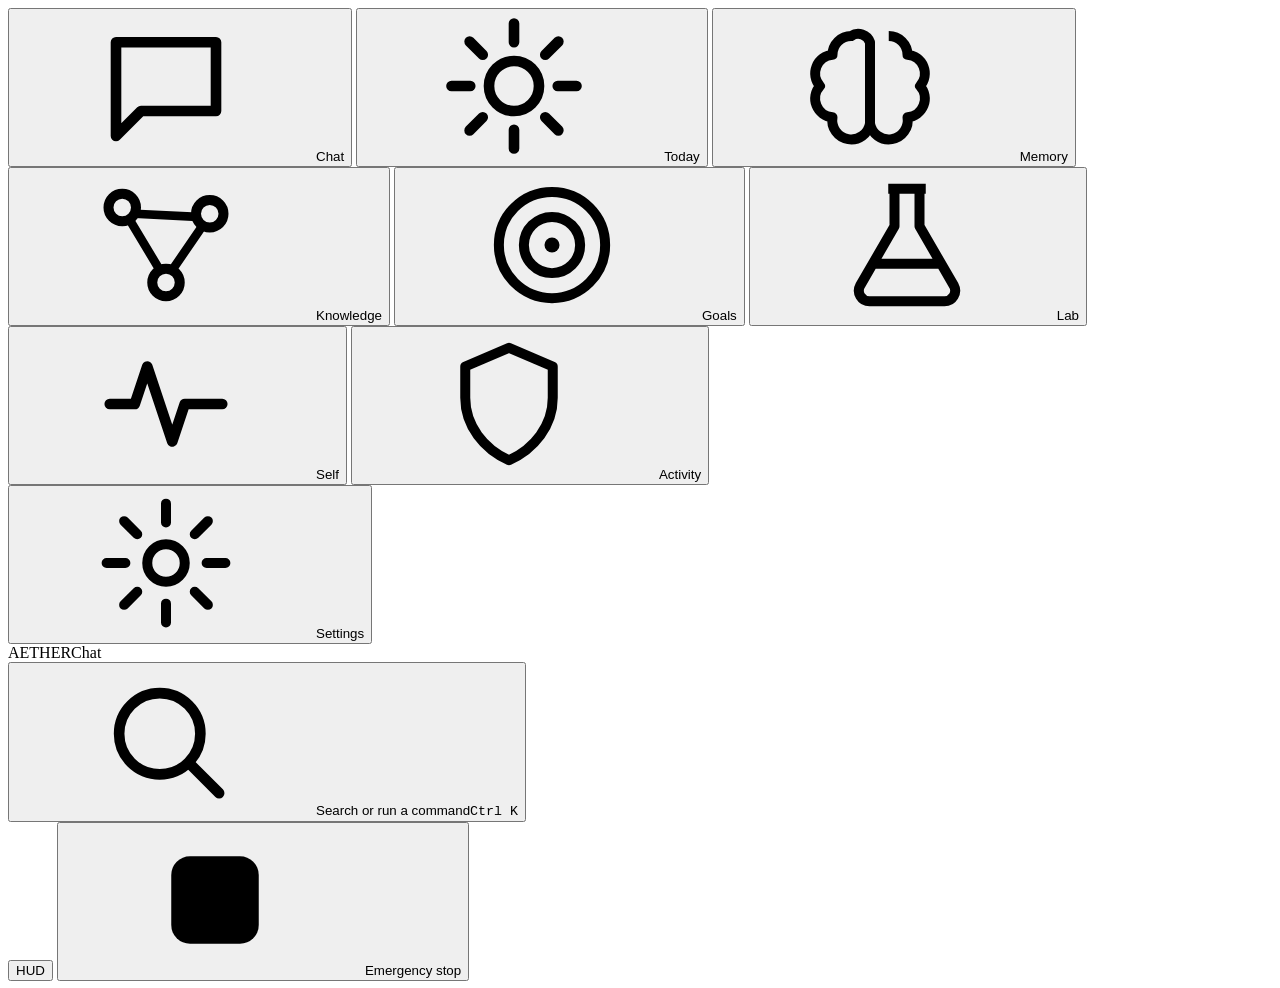
==== commit 52c3d905: "See inside it: glass-box traces, what-if reasoning, belief time travel, mission control, HUD - Every" ====
--- a/aether/interface/web/index.html
+++ b/aether/interface/web/index.html
@@ -30,6 +30,7 @@
       <svg><use href="#i-search"/></svg><span>Search or run a command</span><kbd>Ctrl K</kbd>
     </button>
     <div id="status-pills"></div>
+    <button id="hud-btn" class="ghost hud-btn" title="HUD mode: full-screen voice (Ctrl+Shift+H)"><span class="mini-orb"></span><span>HUD</span></button>
     <button id="stop" class="danger" title="Block every computer action immediately (Ctrl+Shift+X)">
       <svg><use href="#i-stop"/></svg><span>Emergency stop</span>
     </button>
@@ -58,7 +59,7 @@
   </div>
 </div>
 
-<svg width="0" height="0" style="position:absolute" aria-hidden="true">
+<svg width="0" height="0" style="position:absolute;width:0;height:0;overflow:hidden" aria-hidden="true">
   <defs>
     <symbol id="i-chat" viewBox="0 0 24 24"><path d="M4 5h16v11H8l-4 4z" fill="none" stroke="currentColor" stroke-width="1.7" stroke-linejoin="round"/></symbol>
     <symbol id="i-sun" viewBox="0 0 24 24"><circle cx="12" cy="12" r="4" fill="none" stroke="currentColor" stroke-width="1.7"/><path d="M12 2v3M12 19v3M2 12h3M19 12h3M4.9 4.9l2.1 2.1M17 17l2.1 2.1M4.9 19.1L7 17M17 7l2.1-2.1" stroke="currentColor" stroke-width="1.7" stroke-linecap="round"/></symbol>
@@ -82,6 +83,8 @@
     <symbol id="i-panel" viewBox="0 0 24 24"><rect x="3.5" y="4.5" width="17" height="15" rx="2" fill="none" stroke="currentColor" stroke-width="1.6"/><path d="M15 4.5v15" stroke="currentColor" stroke-width="1.6"/></symbol>
     <symbol id="i-trash" viewBox="0 0 24 24"><path d="M5 7h14M10 7V4.5h4V7M6.5 7l1 13h9l1-13" fill="none" stroke="currentColor" stroke-width="1.6" stroke-linejoin="round"/></symbol>
     <symbol id="i-pin" viewBox="0 0 24 24"><path d="M9 3h6l-1 6 4 4H6l4-4zM12 13v8" fill="none" stroke="currentColor" stroke-width="1.6" stroke-linejoin="round"/></symbol>
+    <symbol id="i-scan" viewBox="0 0 24 24"><path d="M4 8V5a1 1 0 0 1 1-1h3M16 4h3a1 1 0 0 1 1 1v3M20 16v3a1 1 0 0 1-1 1h-3M8 20H5a1 1 0 0 1-1-1v-3M7 12h2l1.5-3 3 6 1.5-3h2" fill="none" stroke="currentColor" stroke-width="1.6" stroke-linecap="round" stroke-linejoin="round"/></symbol>
+    <symbol id="i-orb" viewBox="0 0 24 24"><circle cx="12" cy="12" r="8.5" fill="none" stroke="currentColor" stroke-width="1.4" stroke-dasharray="3 2.5"/><circle cx="12" cy="12" r="4" fill="currentColor"/></symbol>
     <symbol id="i-lock" viewBox="0 0 24 24"><rect x="5" y="10.5" width="14" height="10" rx="2" fill="none" stroke="currentColor" stroke-width="1.6"/><path d="M8 10.5V8a4 4 0 0 1 8 0v2.5" fill="none" stroke="currentColor" stroke-width="1.6"/></symbol>
   </defs>
 </svg>
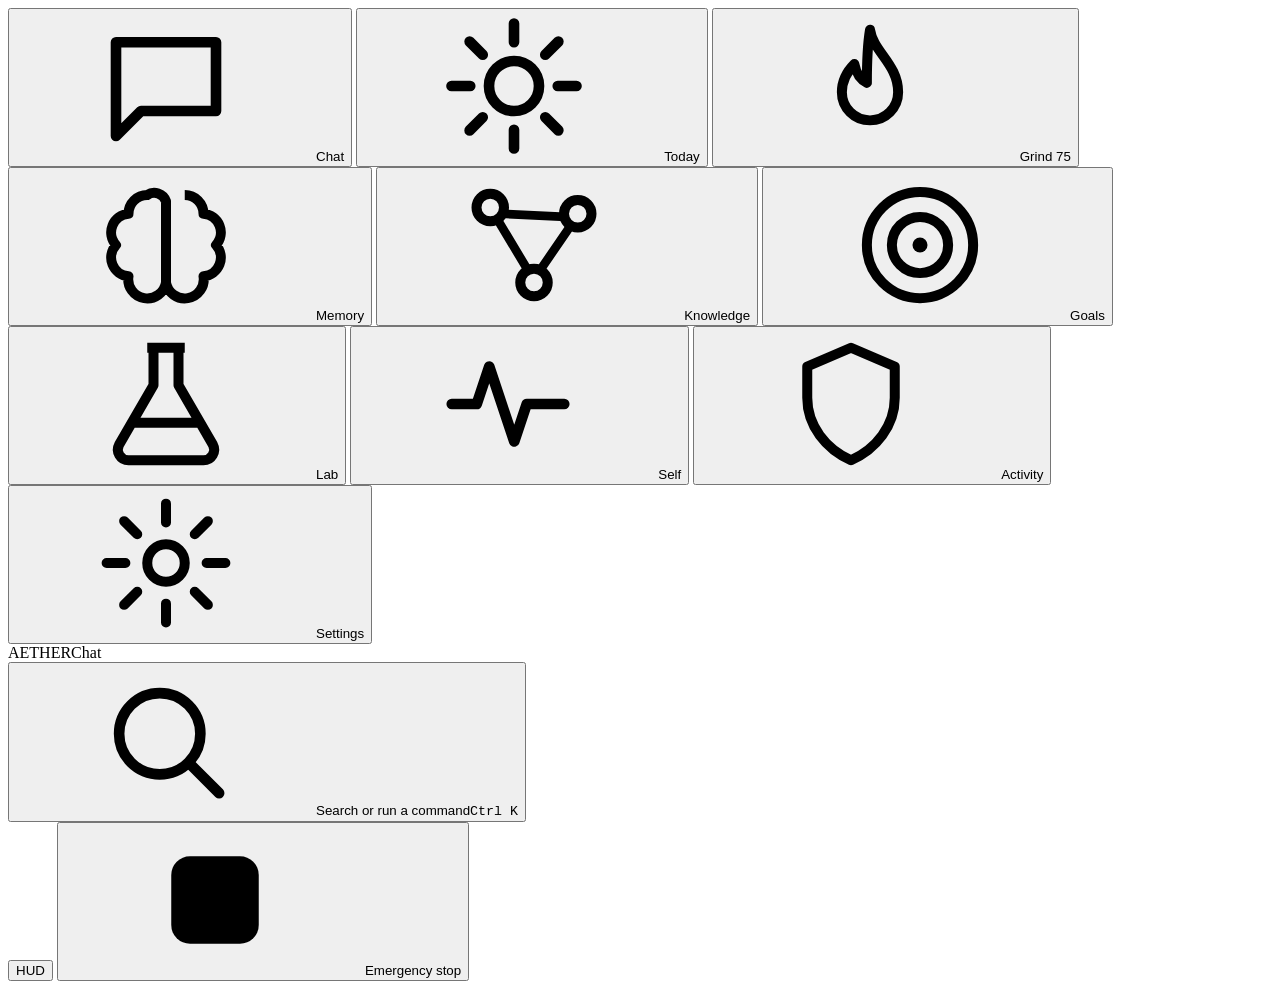
==== commit 71dac3df: "Fast memory at full-drive scale, Grind 75 built in (75 Hard, food, body) with voice logging" ====
--- a/aether/interface/web/index.html
+++ b/aether/interface/web/index.html
@@ -14,12 +14,13 @@
     <div class="rail-logo" title="AETHER"><div class="mini-orb"></div></div>
     <button data-view="chat" class="active" title="Chat (Ctrl+1)"><svg><use href="#i-chat"/></svg><span>Chat</span></button>
     <button data-view="today" title="Today (Ctrl+2)"><svg><use href="#i-sun"/></svg><span>Today</span></button>
-    <button data-view="memory" title="Memory (Ctrl+3)"><svg><use href="#i-brain"/></svg><span>Memory</span></button>
-    <button data-view="knowledge" title="Knowledge (Ctrl+4)"><svg><use href="#i-graph"/></svg><span>Knowledge</span></button>
-    <button data-view="goals" title="Goals (Ctrl+5)"><svg><use href="#i-target"/></svg><span>Goals</span></button>
-    <button data-view="lab" title="Lab (Ctrl+6)"><svg><use href="#i-flask"/></svg><span>Lab</span></button>
-    <button data-view="self" title="Self (Ctrl+7)"><svg><use href="#i-pulse"/></svg><span>Self</span></button>
-    <button data-view="activity" title="Activity (Ctrl+8)"><svg><use href="#i-shield"/></svg><span>Activity</span></button>
+    <button data-view="grind" title="Grind 75: 75 Hard, food and body (Ctrl+3)"><svg><use href="#i-flame"/></svg><span>Grind 75</span></button>
+    <button data-view="memory" title="Memory (Ctrl+4)"><svg><use href="#i-brain"/></svg><span>Memory</span></button>
+    <button data-view="knowledge" title="Knowledge (Ctrl+5)"><svg><use href="#i-graph"/></svg><span>Knowledge</span></button>
+    <button data-view="goals" title="Goals (Ctrl+6)"><svg><use href="#i-target"/></svg><span>Goals</span></button>
+    <button data-view="lab" title="Lab (Ctrl+7)"><svg><use href="#i-flask"/></svg><span>Lab</span></button>
+    <button data-view="self" title="Self (Ctrl+8)"><svg><use href="#i-pulse"/></svg><span>Self</span></button>
+    <button data-view="activity" title="Activity (Ctrl+9)"><svg><use href="#i-shield"/></svg><span>Activity</span></button>
     <div class="rail-spacer"></div>
     <button data-view="settings" title="Settings (Ctrl+,)"><svg><use href="#i-gear"/></svg><span>Settings</span></button>
   </nav>
@@ -71,6 +72,7 @@
     <symbol id="i-shield" viewBox="0 0 24 24"><path d="M12 3l7 3v5c0 4.5-3 8.2-7 10-4-1.8-7-5.5-7-10V6z" fill="none" stroke="currentColor" stroke-width="1.6" stroke-linejoin="round"/></symbol>
     <symbol id="i-gear" viewBox="0 0 24 24"><circle cx="12" cy="12" r="3" fill="none" stroke="currentColor" stroke-width="1.6"/><path d="M12 2.5v3M12 18.5v3M21.5 12h-3M5.5 12h-3M18.7 5.3l-2.1 2.1M7.4 16.6l-2.1 2.1M18.7 18.7l-2.1-2.1M7.4 7.4L5.3 5.3" stroke="currentColor" stroke-width="1.6" stroke-linecap="round"/></symbol>
     <symbol id="i-search" viewBox="0 0 24 24"><circle cx="11" cy="11" r="6.5" fill="none" stroke="currentColor" stroke-width="1.7"/><path d="M16 16l4.5 4.5" stroke="currentColor" stroke-width="1.7" stroke-linecap="round"/></symbol>
+    <symbol id="i-flame" viewBox="0 0 24 24"><path d="M12 3c.5 3.5 4.5 5.5 4.5 10a4.5 4.5 0 0 1-9 0c0-2 1-3.5 2-4.5.3 1.5 1 2.5 2 3 0-3 0-5.5.5-8.5z" fill="none" stroke="currentColor" stroke-width="1.6" stroke-linejoin="round"/></symbol>
     <symbol id="i-stop" viewBox="0 0 24 24"><rect x="5" y="5" width="14" height="14" rx="3" fill="currentColor"/></symbol>
     <symbol id="i-send" viewBox="0 0 24 24"><path d="M4 12l16-8-6 16-2.5-6.5z" fill="currentColor"/></symbol>
     <symbol id="i-mic" viewBox="0 0 24 24"><rect x="9" y="3" width="6" height="11" rx="3" fill="none" stroke="currentColor" stroke-width="1.7"/><path d="M5.5 11a6.5 6.5 0 0 0 13 0M12 17.5V21" fill="none" stroke="currentColor" stroke-width="1.7" stroke-linecap="round"/></symbol>
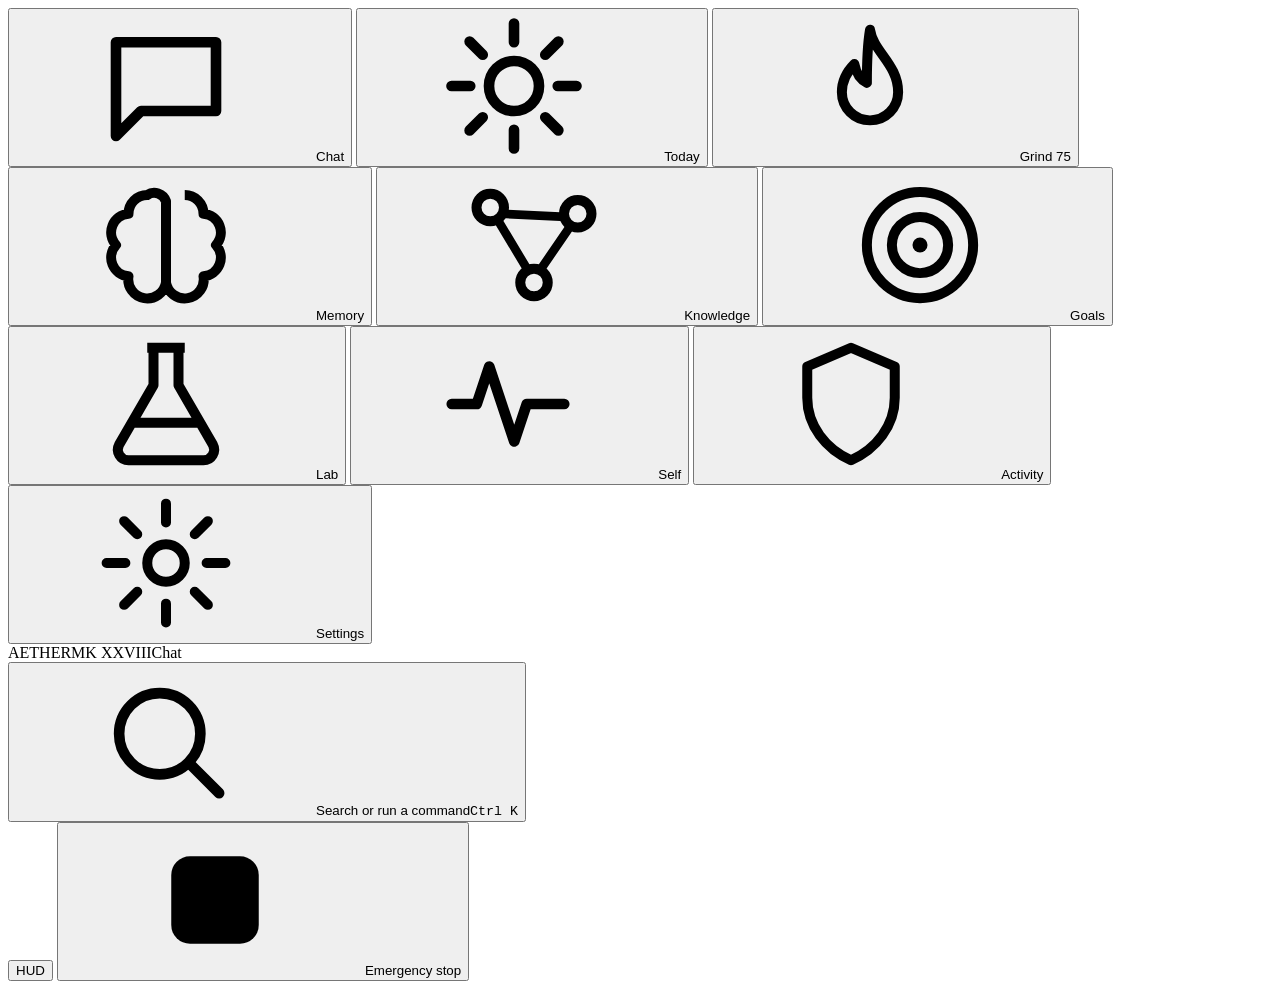
==== commit e8496065: "Mark XXVIII: boot sequence, status report, recall by date, weekly review; steadier learned router an" ====
--- a/aether/interface/web/index.html
+++ b/aether/interface/web/index.html
@@ -5,10 +5,17 @@
 <meta name="viewport" content="width=device-width, initial-scale=1">
 <title>AETHER</title>
 <meta name="color-scheme" content="dark light">
-<link rel="icon" href="data:image/svg+xml,%3Csvg xmlns='http://www.w3.org/2000/svg' viewBox='0 0 64 64'%3E%3Ccircle cx='32' cy='32' r='28' fill='none' stroke='%233fd0e8' stroke-width='4'/%3E%3Ccircle cx='32' cy='32' r='10' fill='%233fd0e8'/%3E%3C/svg%3E">
+<link rel="icon" href="data:image/svg+xml,%3Csvg xmlns='http://www.w3.org/2000/svg' viewBox='0 0 64 64'%3E%3Ccircle cx='32' cy='32' r='28' fill='none' stroke='%238f7bff' stroke-width='4'/%3E%3Ccircle cx='32' cy='32' r='10' fill='%238f7bff'/%3E%3C/svg%3E">
 <link rel="stylesheet" href="/static/app.css">
 </head>
 <body>
+<div id="boot" hidden aria-hidden="true">
+  <div class="boot-orb"><i></i><i></i><i></i></div>
+  <div class="boot-name">AETHER</div>
+  <div class="boot-mark">MARK XXVIII</div>
+  <ul class="boot-log"></ul>
+  <div class="boot-skip">click or press any key to skip</div>
+</div>
 <div id="app">
   <nav id="rail" aria-label="Main">
     <div class="rail-logo" title="AETHER"><div class="mini-orb"></div></div>
@@ -26,7 +33,7 @@
   </nav>
 
   <header id="topbar">
-    <div class="crumb"><span class="brand">AETHER</span><span id="view-title">Chat</span></div>
+    <div class="crumb"><span class="brand">AETHER</span><span class="mark" title="AETHER Mark XXVIII">MK XXVIII</span><span id="view-title">Chat</span></div>
     <button id="palette-btn" class="ghost kbd-hint" title="Command palette">
       <svg><use href="#i-search"/></svg><span>Search or run a command</span><kbd>Ctrl K</kbd>
     </button>
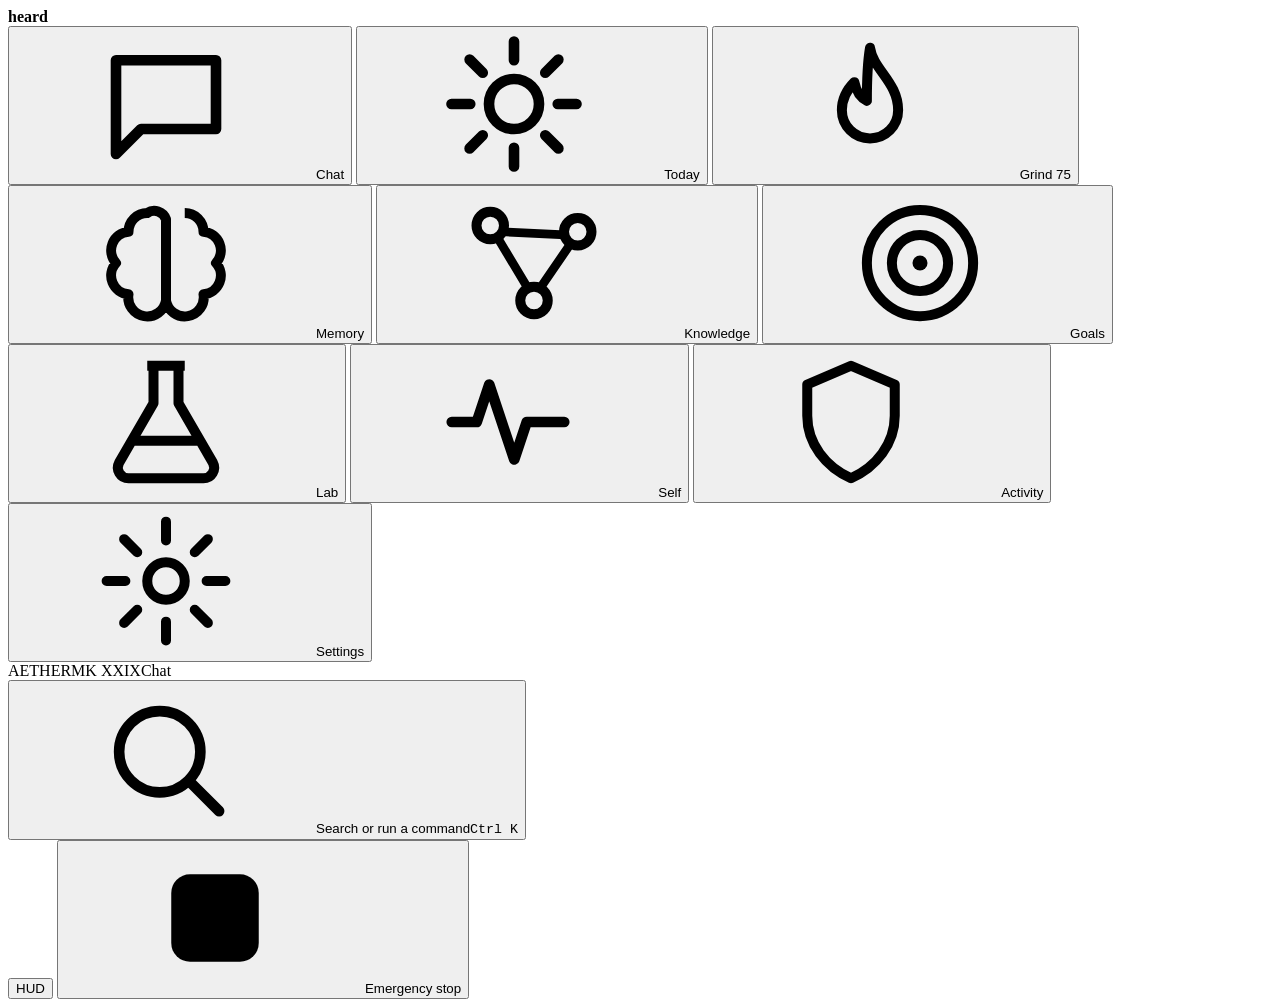
==== commit c9a717f4: "Mark XXIX: live partial transcripts and end-of-turn, Kokoro voice, fast talker, event bus, phone rel" ====
--- a/aether/interface/web/index.html
+++ b/aether/interface/web/index.html
@@ -5,17 +5,18 @@
 <meta name="viewport" content="width=device-width, initial-scale=1">
 <title>AETHER</title>
 <meta name="color-scheme" content="dark light">
-<link rel="icon" href="data:image/svg+xml,%3Csvg xmlns='http://www.w3.org/2000/svg' viewBox='0 0 64 64'%3E%3Ccircle cx='32' cy='32' r='28' fill='none' stroke='%238f7bff' stroke-width='4'/%3E%3Ccircle cx='32' cy='32' r='10' fill='%238f7bff'/%3E%3C/svg%3E">
+<link rel="icon" href="data:image/svg+xml,%3Csvg xmlns='http://www.w3.org/2000/svg' viewBox='0 0 64 64'%3E%3Ccircle cx='32' cy='32' r='28' fill='none' stroke='%2336d6ff' stroke-width='4'/%3E%3Ccircle cx='32' cy='32' r='10' fill='%2336d6ff'/%3E%3C/svg%3E">
 <link rel="stylesheet" href="/static/app.css">
 </head>
 <body>
 <div id="boot" hidden aria-hidden="true">
   <div class="boot-orb"><i></i><i></i><i></i></div>
   <div class="boot-name">AETHER</div>
-  <div class="boot-mark">MARK XXVIII</div>
+  <div class="boot-mark">MARK XXIX</div>
   <ul class="boot-log"></ul>
   <div class="boot-skip">click or press any key to skip</div>
 </div>
+<div class="live" id="live" aria-live="polite"><b id="live-k">heard</b><span id="live-t"></span></div>
 <div id="app">
   <nav id="rail" aria-label="Main">
     <div class="rail-logo" title="AETHER"><div class="mini-orb"></div></div>
@@ -33,7 +34,7 @@
   </nav>
 
   <header id="topbar">
-    <div class="crumb"><span class="brand">AETHER</span><span class="mark" title="AETHER Mark XXVIII">MK XXVIII</span><span id="view-title">Chat</span></div>
+    <div class="crumb"><span class="brand">AETHER</span><span class="mark" title="AETHER Mark XXIX">MK XXIX</span><span id="view-title">Chat</span></div>
     <button id="palette-btn" class="ghost kbd-hint" title="Command palette">
       <svg><use href="#i-search"/></svg><span>Search or run a command</span><kbd>Ctrl K</kbd>
     </button>
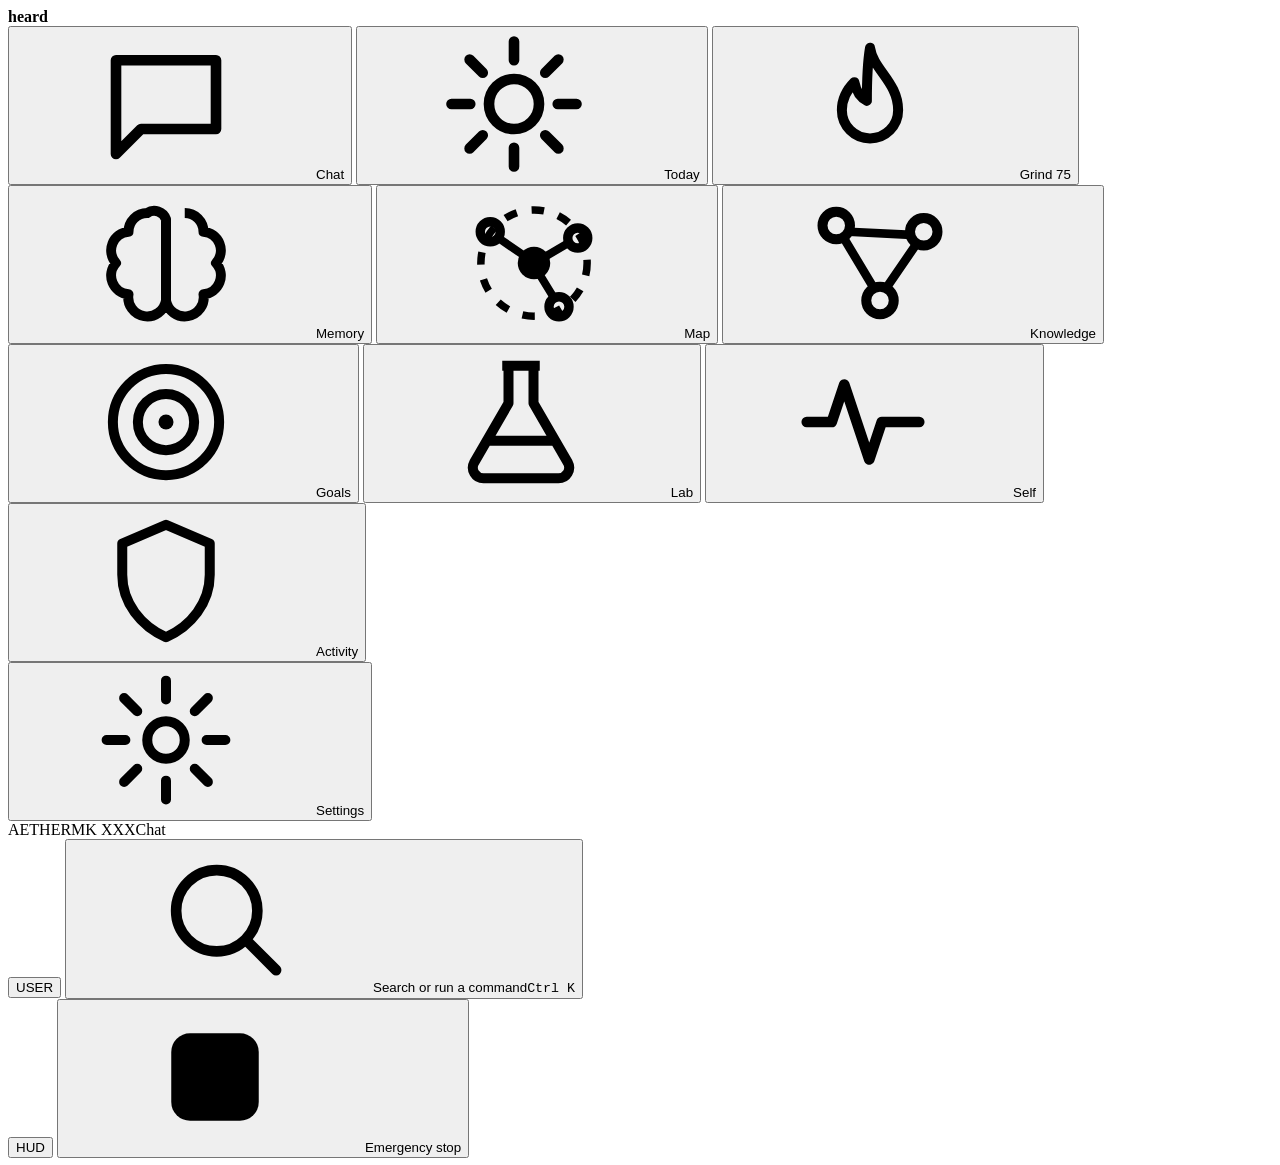
==== commit 81695d09: "Mark XXX: memory map, two-level self-improvement, Vision look, user/admin modes - Memory map: one gr" ====
--- a/aether/interface/web/index.html
+++ b/aether/interface/web/index.html
@@ -1,18 +1,18 @@
 <!doctype html>
-<html lang="en" data-theme="dark">
+<html lang="en" data-theme="dark" data-mode="user">
 <head>
 <meta charset="utf-8">
 <meta name="viewport" content="width=device-width, initial-scale=1">
 <title>AETHER</title>
 <meta name="color-scheme" content="dark light">
-<link rel="icon" href="data:image/svg+xml,%3Csvg xmlns='http://www.w3.org/2000/svg' viewBox='0 0 64 64'%3E%3Ccircle cx='32' cy='32' r='28' fill='none' stroke='%2336d6ff' stroke-width='4'/%3E%3Ccircle cx='32' cy='32' r='10' fill='%2336d6ff'/%3E%3C/svg%3E">
+<link rel="icon" href="data:image/svg+xml,%3Csvg xmlns='http://www.w3.org/2000/svg' viewBox='0 0 64 64'%3E%3Ccircle cx='32' cy='32' r='28' fill='none' stroke='%23ff2fb3' stroke-width='4'/%3E%3Ccircle cx='32' cy='32' r='10' fill='%23ffd23f'/%3E%3C/svg%3E">
 <link rel="stylesheet" href="/static/app.css">
 </head>
 <body>
 <div id="boot" hidden aria-hidden="true">
   <div class="boot-orb"><i></i><i></i><i></i></div>
   <div class="boot-name">AETHER</div>
-  <div class="boot-mark">MARK XXIX</div>
+  <div class="boot-mark">MARK XXX</div>
   <ul class="boot-log"></ul>
   <div class="boot-skip">click or press any key to skip</div>
 </div>
@@ -24,17 +24,19 @@
     <button data-view="today" title="Today (Ctrl+2)"><svg><use href="#i-sun"/></svg><span>Today</span></button>
     <button data-view="grind" title="Grind 75: 75 Hard, food and body (Ctrl+3)"><svg><use href="#i-flame"/></svg><span>Grind 75</span></button>
     <button data-view="memory" title="Memory (Ctrl+4)"><svg><use href="#i-brain"/></svg><span>Memory</span></button>
-    <button data-view="knowledge" title="Knowledge (Ctrl+5)"><svg><use href="#i-graph"/></svg><span>Knowledge</span></button>
+    <button data-view="map" title="Memory map: everything AETHER knows about you"><svg><use href="#i-atlas"/></svg><span>Map</span></button>
+    <button data-view="knowledge" data-admin title="Knowledge graph and rules (admin)"><svg><use href="#i-graph"/></svg><span>Knowledge</span></button>
     <button data-view="goals" title="Goals (Ctrl+6)"><svg><use href="#i-target"/></svg><span>Goals</span></button>
-    <button data-view="lab" title="Lab (Ctrl+7)"><svg><use href="#i-flask"/></svg><span>Lab</span></button>
-    <button data-view="self" title="Self (Ctrl+8)"><svg><use href="#i-pulse"/></svg><span>Self</span></button>
-    <button data-view="activity" title="Activity (Ctrl+9)"><svg><use href="#i-shield"/></svg><span>Activity</span></button>
+    <button data-view="lab" data-admin title="Lab (Ctrl+7)"><svg><use href="#i-flask"/></svg><span>Lab</span></button>
+    <button data-view="self" data-admin title="Self (Ctrl+8)"><svg><use href="#i-pulse"/></svg><span>Self</span></button>
+    <button data-view="activity" data-admin title="Activity (Ctrl+9)"><svg><use href="#i-shield"/></svg><span>Activity</span></button>
     <div class="rail-spacer"></div>
     <button data-view="settings" title="Settings (Ctrl+,)"><svg><use href="#i-gear"/></svg><span>Settings</span></button>
   </nav>
 
   <header id="topbar">
-    <div class="crumb"><span class="brand">AETHER</span><span class="mark" title="AETHER Mark XXIX">MK XXIX</span><span id="view-title">Chat</span></div>
+    <div class="crumb"><span class="brand">AETHER</span><span class="mark" title="AETHER Mark XXX">MK XXX</span><span id="view-title">Chat</span></div>
+    <button id="mode-chip" class="mode-chip" title="Switch between User and Admin mode (Ctrl+Shift+D)">USER</button>
     <button id="palette-btn" class="ghost kbd-hint" title="Command palette">
       <svg><use href="#i-search"/></svg><span>Search or run a command</span><kbd>Ctrl K</kbd>
     </button>
@@ -95,6 +97,7 @@
     <symbol id="i-pin" viewBox="0 0 24 24"><path d="M9 3h6l-1 6 4 4H6l4-4zM12 13v8" fill="none" stroke="currentColor" stroke-width="1.6" stroke-linejoin="round"/></symbol>
     <symbol id="i-scan" viewBox="0 0 24 24"><path d="M4 8V5a1 1 0 0 1 1-1h3M16 4h3a1 1 0 0 1 1 1v3M20 16v3a1 1 0 0 1-1 1h-3M8 20H5a1 1 0 0 1-1-1v-3M7 12h2l1.5-3 3 6 1.5-3h2" fill="none" stroke="currentColor" stroke-width="1.6" stroke-linecap="round" stroke-linejoin="round"/></symbol>
     <symbol id="i-orb" viewBox="0 0 24 24"><circle cx="12" cy="12" r="8.5" fill="none" stroke="currentColor" stroke-width="1.4" stroke-dasharray="3 2.5"/><circle cx="12" cy="12" r="4" fill="currentColor"/></symbol>
+    <symbol id="i-atlas" viewBox="0 0 24 24"><circle cx="12" cy="12" r="2.6" fill="currentColor"/><circle cx="12" cy="12" r="8.5" fill="none" stroke="currentColor" stroke-width="1.2" stroke-dasharray="2 2.4"/><circle cx="5" cy="7" r="1.6" fill="none" stroke="currentColor" stroke-width="1.5"/><circle cx="19" cy="8" r="1.6" fill="none" stroke="currentColor" stroke-width="1.5"/><circle cx="16" cy="19" r="1.6" fill="none" stroke="currentColor" stroke-width="1.5"/><path d="M6.3 8l3.8 2.6M17.5 8.8l-3.4 2M15.2 17.6L13 14" stroke="currentColor" stroke-width="1.3"/></symbol>
     <symbol id="i-lock" viewBox="0 0 24 24"><rect x="5" y="10.5" width="14" height="10" rx="2" fill="none" stroke="currentColor" stroke-width="1.6"/><path d="M8 10.5V8a4 4 0 0 1 8 0v2.5" fill="none" stroke="currentColor" stroke-width="1.6"/></symbol>
   </defs>
 </svg>
